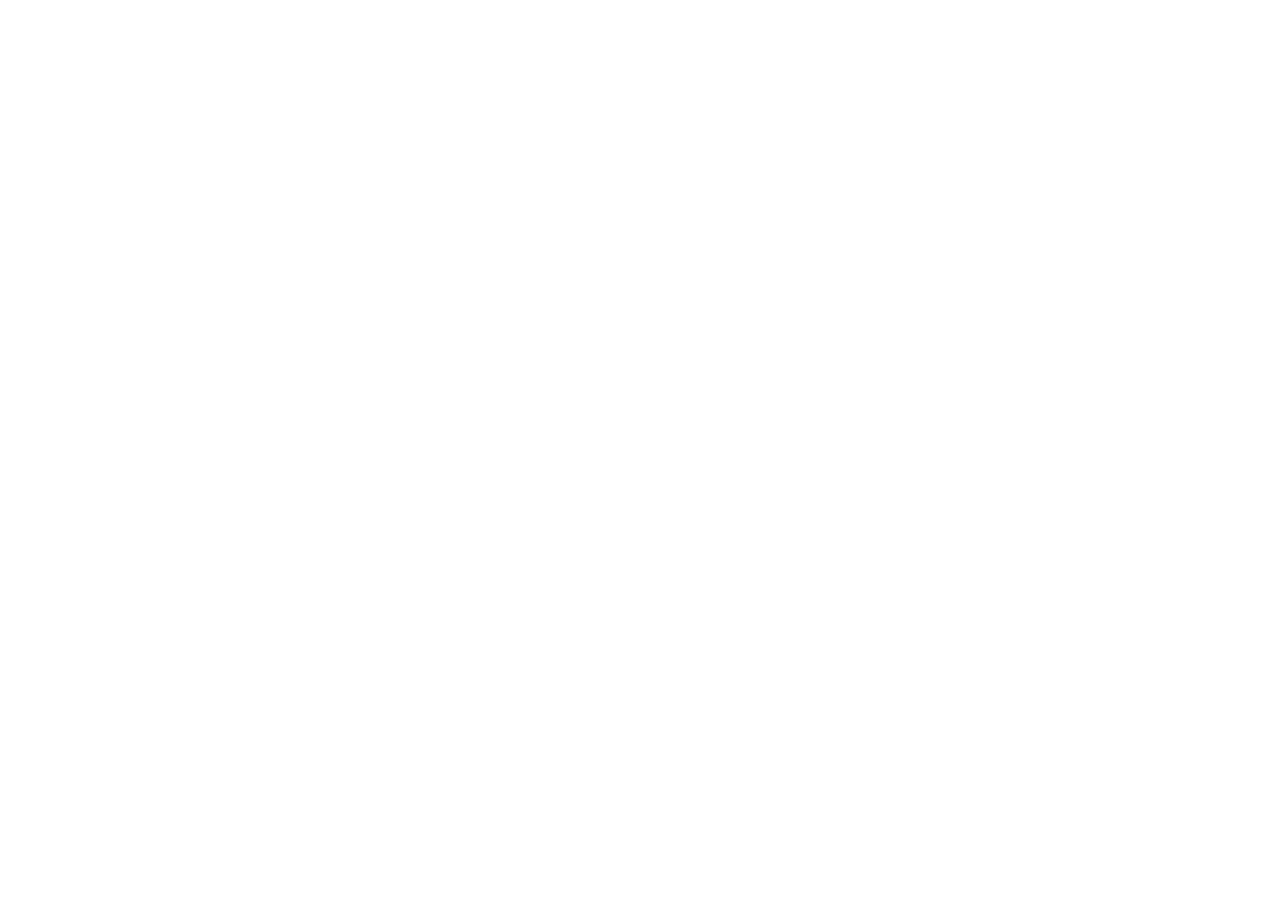
==== src/index.html @ 111ff083 "preparations" ====
<!DOCTYPE html>
<html lang="en">
<head>
    <meta charset="UTF-8">
    <meta name="viewport" content="width=device-width, initial-scale=1.0">
    <title>Document</title>
</head>
<body>
    
</body>
</html>
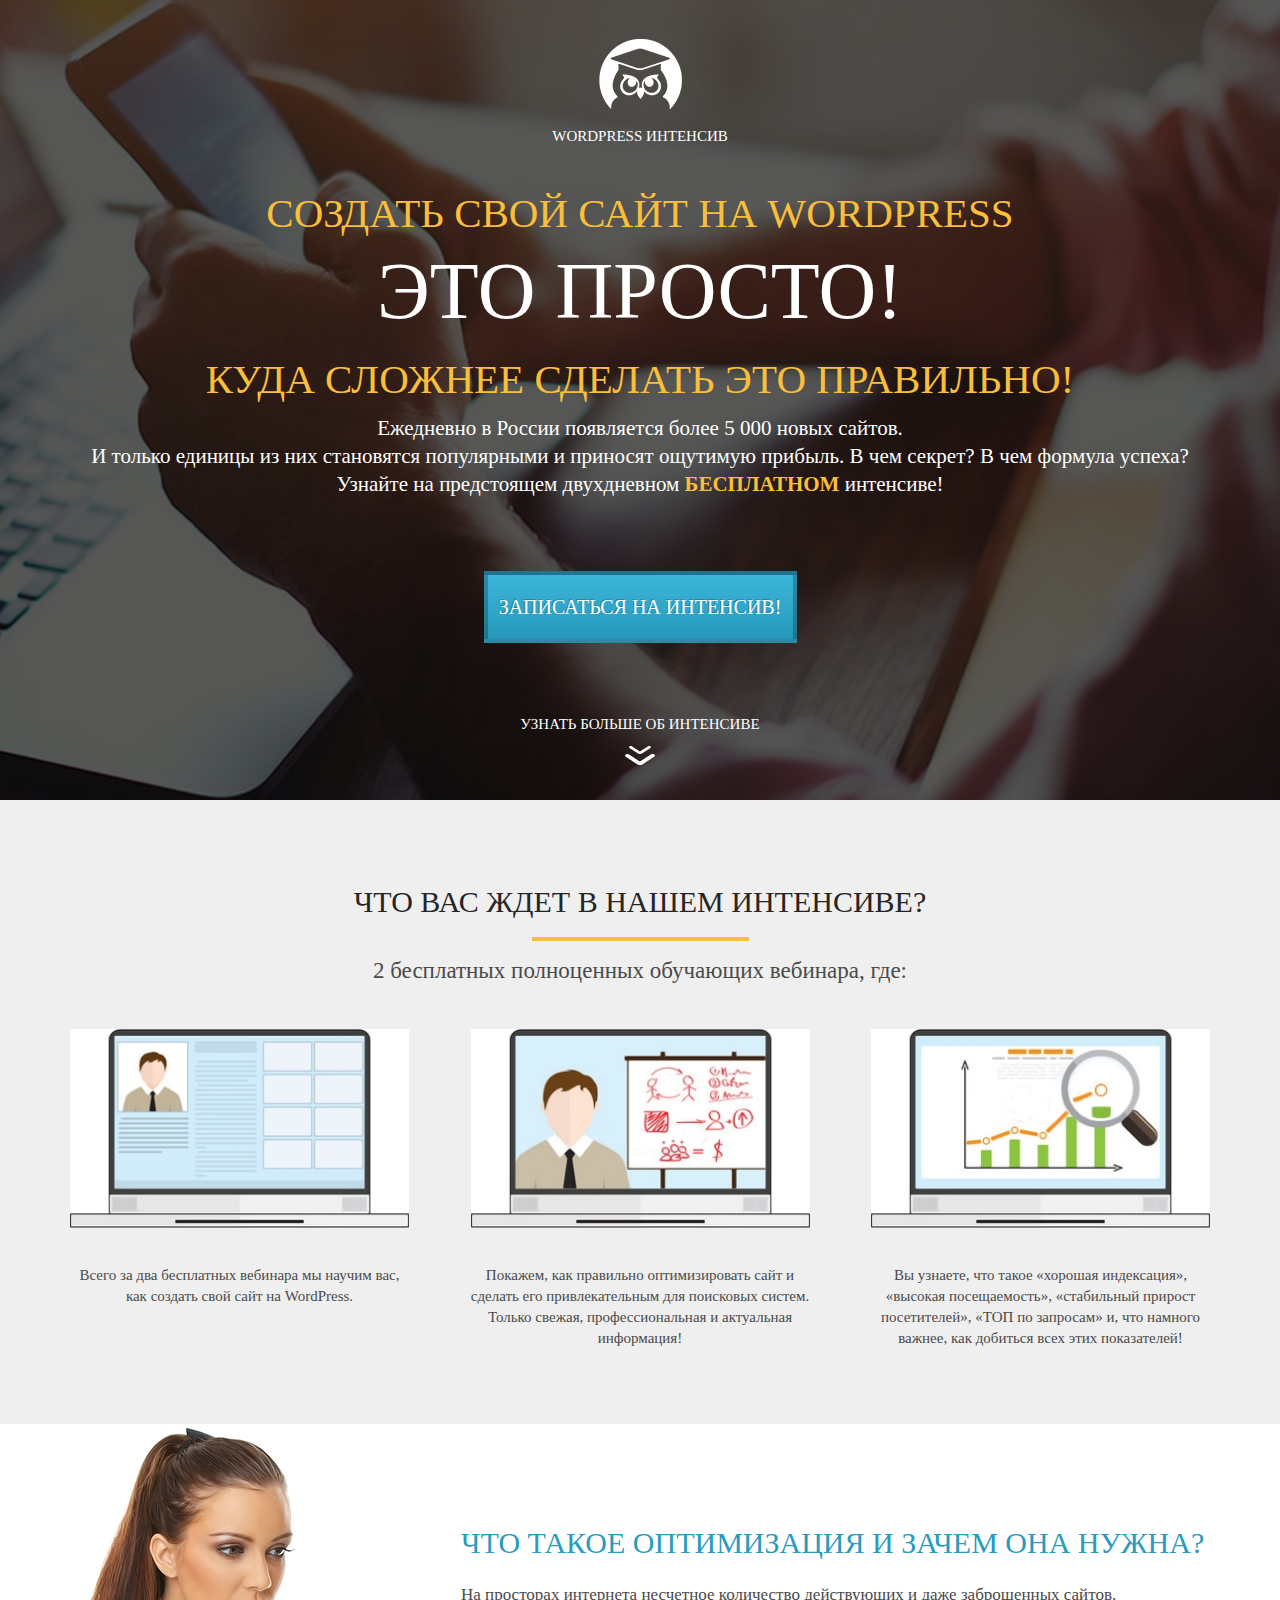
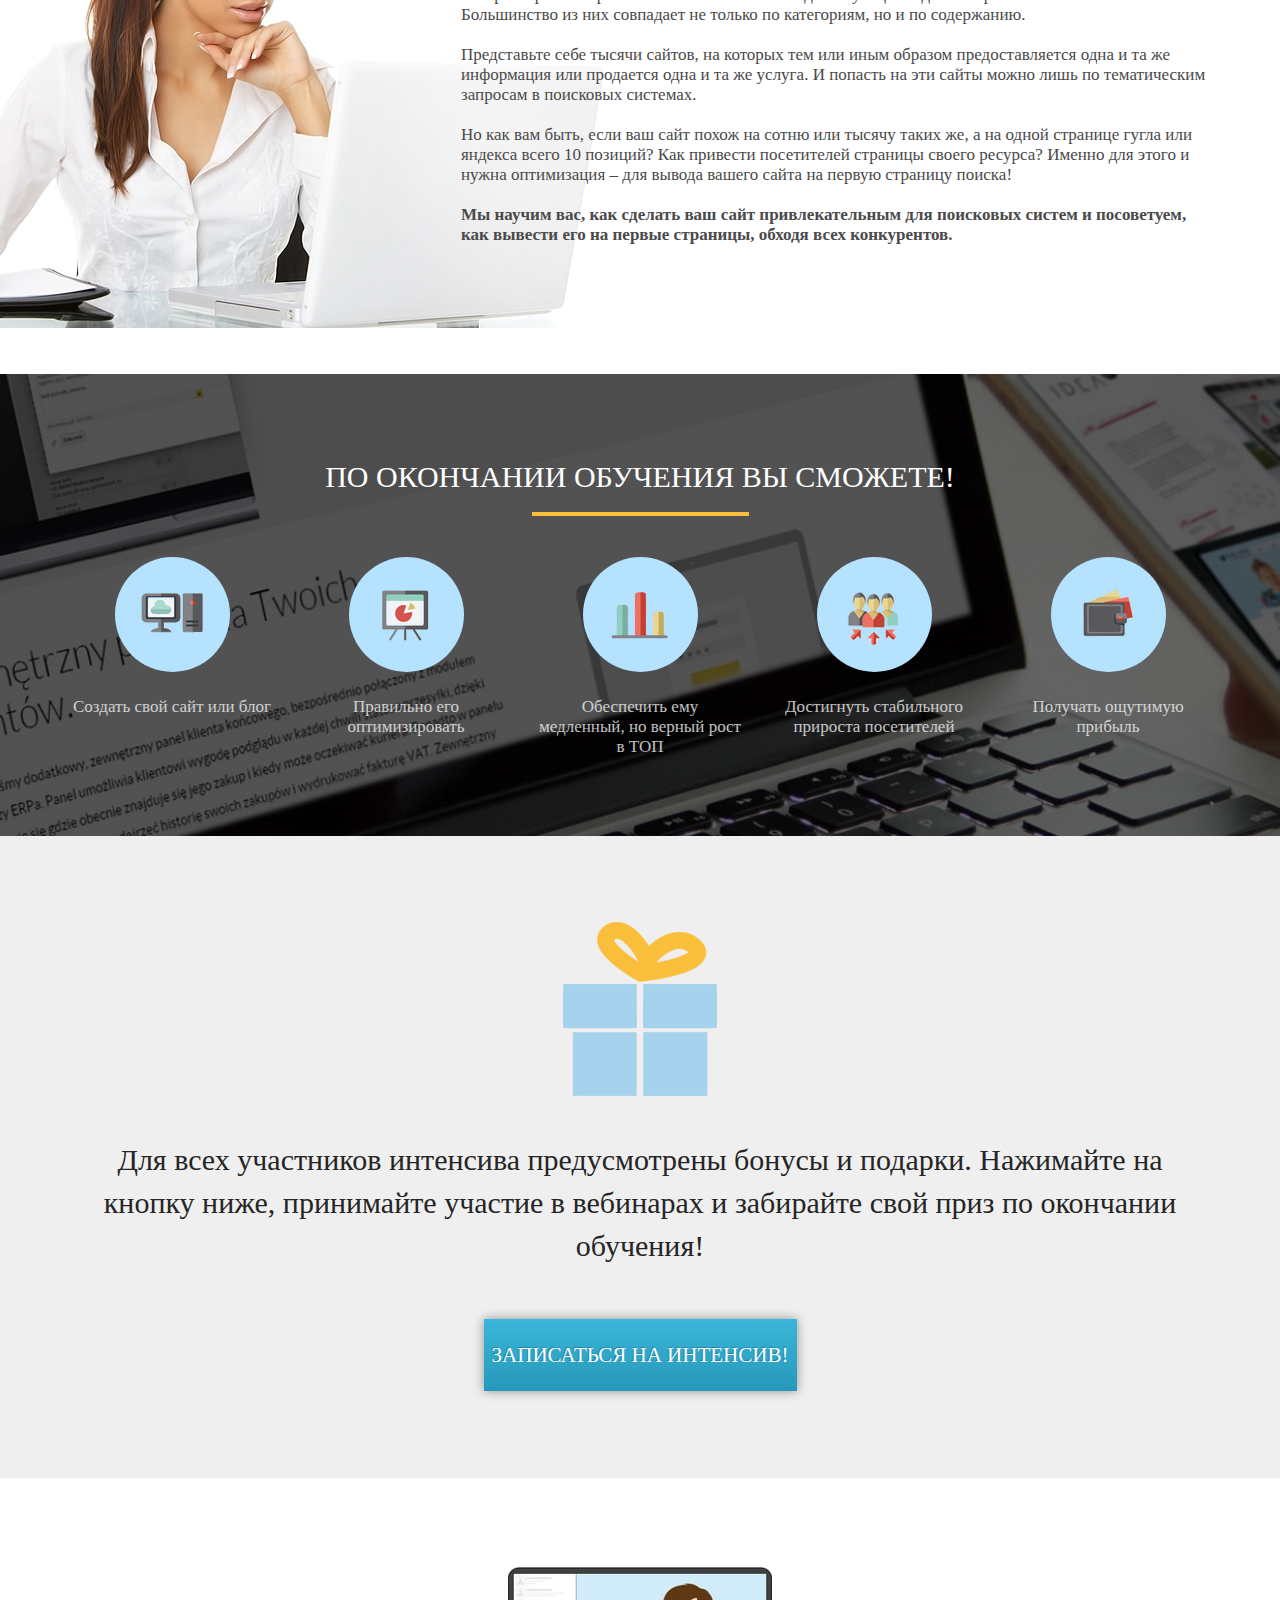
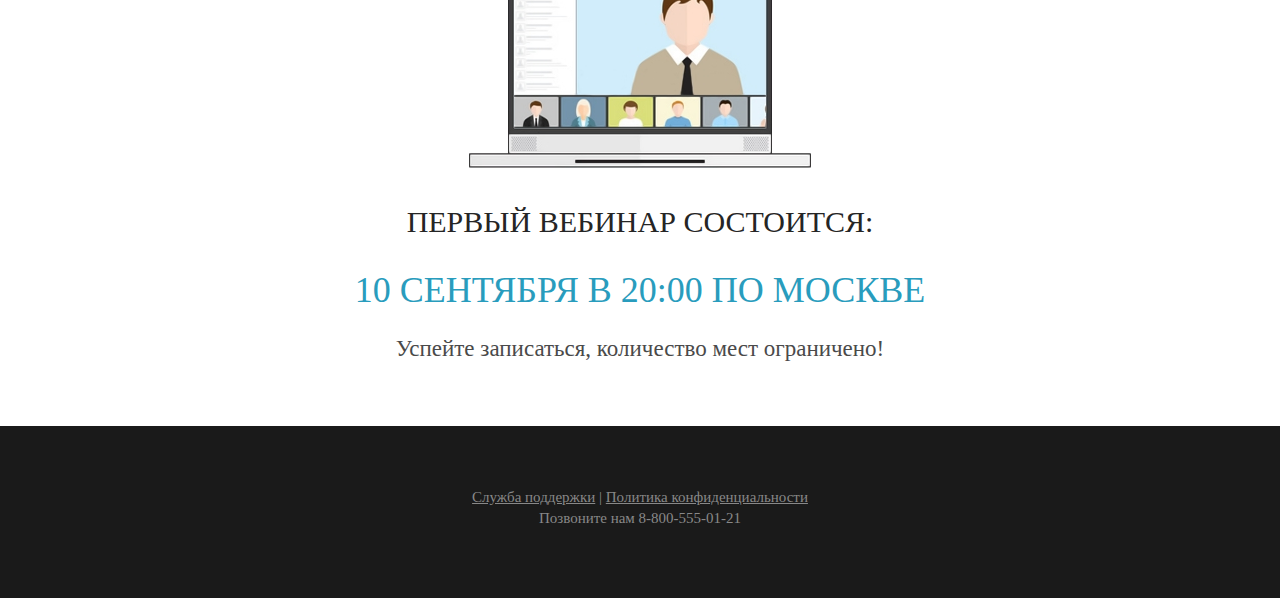
==== commit 77f3ec73: "task complete" ====
--- a/src/index.html
+++ b/src/index.html
@@ -1,11 +1,143 @@
 <!DOCTYPE html>
-<html lang="en">
-<head>
-    <meta charset="UTF-8">
-    <meta name="viewport" content="width=device-width, initial-scale=1.0">
-    <title>Document</title>
-</head>
-<body>
-    
-</body>
+<html lang="ru">
+
+    <head>
+        <meta charset="UTF-8">
+        <meta name="viewport" content="width=device-width, initial-scale=1.0">
+        <title>Wordpress интенсив</title>
+        <link rel="stylesheet" href="css/style.css">
+    </head>
+
+    <body>
+        <section class="promo">
+            <div class="container">
+                <div class="logo">
+                    <img src="icons/logo.png" alt="logo" class="logo_img">
+                    <div class="logo_text">WordPress интенсив</div>
+                </div>
+
+                <h1 class="title">Создать свой сайт на WordPress</h1>
+                <div class="simple">
+                    <h2 class="title_big">это просто!</h2>
+                    <div class="line"></div>
+                </div>
+                <h2 class="title">Куда сложнее сделать это правильно!</h2>
+                <div class="promo_text">
+                    Ежедневно в России появляется более 5 000 новых сайтов.<br>
+                     И только единицы из них становятся популярными и приносят ощутимую прибыль. 
+                     В чем секрет? В чем формула успеха? Узнайте на предстоящем двухдневном <span>БЕСПЛАТНОМ</span> интенсиве!
+                </div>
+
+                <button class="promo_btn">Записаться на интенсив!</button>
+
+                <div class="more">
+                    <div class="more_text">узнать больше об интенсиве</div>
+                    <img src="icons/arrow_down.png" alt="arrow" class="more_img">
+                </div>
+            </div>
+        </section>
+        <section class="waiting">
+            <div class="container">
+                <h2 class="waiting_header">Что вас ждет в нашем интенсиве?</h2>
+                <div class="waiting_divider"></div>
+                <div class="waiting_subheader">2 бесплатных полноценных обучающих вебинара, где:</div>
+
+                <div class="waiting_wrapper">
+                    <div class="waiting_item">
+                        <img src="img/expect/expect1.jpg" alt="expect1" class="waiting_img">
+                        <div class="waiting_descr">Всего за два бесплатных вебинара мы научим вас, как создать свой сайт на WordPress.</div>
+                    </div>
+                    <div class="waiting_item">
+                        <img src="img/expect/expect2.jpg" alt="expect2" class="waiting_img">
+                        <div class="waiting_descr">Покажем, как правильно оптимизировать сайт и сделать его привлекательным для поисковых систем. Только свежая, профессиональная и 
+                            актуальная информация!</div>
+                    </div>
+                    <div class="waiting_item">
+                        <img src="img/expect/expect3.jpg" alt="expect3" class="waiting_img">
+                        <div class="waiting_descr">Вы узнаете, что такое «хорошая индексация»,
+                            «высокая посещаемость», «стабильный прирост посетителей», «ТОП по запросам» и, что намного важнее, как добиться всех этих показателей!</div>
+                    </div>
+                </div>
+            </div>
+        </section>
+        <section class="optimization">
+            <div class="container">
+                <h2 class="optimization_header">Что такое оптимизация и зачем она нужна?</h2>
+                <div class="optimization_text">
+                    На просторах интернета несчетное количество действующих и даже заброшенных сайтов. Большинство из них совпадает не только по категориям, но и по содержанию.
+                    <br><br>
+                    Представьте себе тысячи сайтов, на которых тем или иным образом предоставляется одна и та же информация или продается одна и та же услуга. И попасть на эти сайты можно лишь по тематическим запросам в поисковых системах.
+                    <br><br>
+                    Но как вам быть, если ваш сайт похож на сотню или тысячу таких же, а на одной странице гугла или яндекса всего 10 позиций? Как привести посетителей страницы своего ресурса? Именно для этого и нужна оптимизация – для вывода вашего сайта на первую страницу поиска!
+                    <br><br>
+                    <span>Мы научим вас, как сделать ваш сайт привлекательным для поисковых систем и посоветуем, как вывести его на первые страницы, обходя всех конкурентов.</span>
+                </div>
+                <img src="img/bg/woman_bg.jpg" alt="photo" class="optimizaton_img">
+            </div>
+        </section>
+        <section class="finish">
+            <div class="container">
+                <h2 class="finish_header">По окончании обучения Вы сможете!</h2>
+                <div class="finish_divider"></div>
+                <div class="finish_wrapper">
+                    <div class="finish_item">
+                        <div class="finish_round">
+                            <img src="icons/finish/can1.png" alt="icon" class="finish_icon">
+                        </div>
+                        <div class="finish_descr">Создать свой сайт или блог</div>
+                    </div>
+                    <div class="finish_item">
+                        <div class="finish_round">
+                            <img src="icons/finish/can2.png" alt="icon" class="finish_icon">
+                        </div>
+                        <div class="finish_descr">Правильно его оптимизировать</div>
+                    </div>
+                    <div class="finish_item">
+                        <div class="finish_round">
+                            <img src="icons/finish/can3.png" alt="icon" class="finish_icon">
+                        </div>
+                        <div class="finish_descr">Обеспечить ему медленный, но верный рост в ТОП</div>
+                    </div>
+                    <div class="finish_item">
+                        <div class="finish_round">
+                            <img src="icons/finish/can4.png" alt="icon" class="finish_icon">
+                        </div>
+                        <div class="finish_descr">Достигнуть стабильного прироста посетителей</div>
+                    </div>
+                    <div class="finish_item">
+                        <div class="finish_round">
+                            <img src="icons/finish/can5.png" alt="icon" class="finish_icon">
+                        </div>
+                        <div class="finish_descr">Получать ощутимую прибыль</div>
+                    </div>
+                </div>
+            </div>
+        </section>
+        <section class="gift">
+            <div class="container">
+                <img src="icons/gift.png" alt="gift" class="gift_img">
+                <div class="gift_text">
+                    Для всех участников интенсива предусмотрены бонусы и подарки. Нажимайте на кнопку ниже, принимайте участие в вебинарах и забирайте свой приз по окончании обучения!
+                </div>
+                <button class="gift_btn">Записаться на интенсив!</button>
+            </div>
+        </section>
+        <section class="first">
+            <div class="container">
+                <img src="img/first_webinar/first_webinar.jpg" alt="first webinar" class="first_img">
+                <div class="first_text">Первый вебинар состоится:</div>
+                <h2 class="date">10 сентября в 20:00 по Москве</h2>
+                <div class="first_subtitle">Успейте записаться, количество мест ограничено!</div>
+            </div>
+        </section>
+        <footer>
+            <div class="info">
+                <div class="info_links">
+                    <a href="#" class="underlined">Служба поддержки</a>
+                    |
+                    <a href="#" class="underlined">Политика конфиденциальности</a>
+                </div>
+                Позвоните нам <a href="tel:+88005550121">8-800-555-01-21</a>
+            </div>
+        </footer>
 </html>--- a/src/css/style.css
+++ b/src/css/style.css
@@ -0,0 +1,364 @@
+* {
+    box-sizing: border-box;
+    margin: 0;
+    padding: 0;
+}
+
+.container {
+    position: relative;
+    width: 1140px;
+    margin: 0 auto;
+}
+
+.promo {
+    height: 800px;
+    background: url("../img/bg/main_bg.jpg") center center/cover no-repeat;
+    padding: 39px 0 62px 0;
+}
+
+.logo .logo_img {
+    display: block;
+    margin: 0 auto;
+}
+
+.logo .logo_text {
+    color: #ffffff;
+    font-family: Roboto;
+    font-size: 15px;
+    font-weight: 500;
+    line-height: 24px;
+    text-transform: uppercase;
+    text-align: center;
+    margin-top: 14px;
+}
+
+h1 {
+    margin-top: 53px;
+}
+
+.title {
+    color: #f9bf3b;
+    font-family: "Roboto - Black";
+    font-size: 41px;
+    font-weight: 400;
+    line-height: 24px;
+    text-transform: uppercase;
+    text-align: center;
+}
+
+h2.title {
+    margin-top: 30px;
+}
+
+.simple .title_big {
+    color: #ffffff;
+    font-family: "Roboto - Black";
+    font-size: 80px;
+    font-weight: 400;
+    /* line-height: 24px; */    
+    text-transform: uppercase;
+    text-align: center;
+    margin-top: 21px;
+}
+
+.promo .promo_text {
+    padding: 0 13px;
+    margin-top: 23px;
+    color: #ffffff;
+    font-size: 21px;
+    font-weight: 300;
+    line-height: 28px;
+    font-family: "Roboto - Light";
+    font-weight: 300;
+    text-align: center;
+}
+
+.promo .promo_text span {
+    color: #f9bf3b;
+    font-family: "Roboto - Bold";
+    font-weight: 700;
+}
+
+.promo .promo_btn, .gift .centrify .gift_btn {
+    display: block;
+    margin: 0px auto;
+    margin-top: 73px;
+    width: 313px;
+    height: 72px;
+    box-shadow: inset 0 0 0 rgba(0, 0, 0, 0.18);
+    border: 4px solid rgba(0, 0, 0, 0.23);
+    background-image: linear-gradient(to top, #2798b9 0%, #3ab6da 100%);
+
+    text-shadow: -1px -1px 0 rgba(0, 0, 0, 0.22);
+    color: #ffffff;
+    font-family: "Roboto Condensed";
+    font-size: 20px;
+    font-weight: 400;
+    text-transform: uppercase;
+    cursor: pointer;
+    outline: none;
+}
+
+.more {
+    margin-top: 73px;
+}
+
+.more .more_text {
+    color: #ffffff;
+    font-family: "Roboto - Thin";
+    font-size: 15px;
+    font-weight: 400;
+    text-transform: uppercase;
+    text-align: center;
+}
+
+.more .more_img {
+    display: block;
+    margin: 0 auto;
+    margin-top: 13px;
+}
+
+.waiting {
+    /* height: 604px; */
+    min-height: 604px;
+    background-color: #efefef;
+    padding: 85px 0 75px 0;
+}
+
+.waiting .waiting_header, .finish .finish_header {
+    color: #252525;
+    font-family: Roboto;
+    font-size: 30px;
+    font-weight: 400;
+    text-transform: uppercase;
+    text-align: center;
+}
+
+.waiting .waiting_divider, .finish .finish_divider {
+    width: 217px;
+    height: 4px;
+    background-color: #f9bf3b;
+    margin: 0 auto;
+    margin-top: 18px;
+}
+
+.waiting .waiting_subheader {
+    color: #4a4a4a;
+    font-family: Roboto;
+    font-size: 23px;
+    font-weight: 400;
+    margin-top: 17px;
+    text-align: center;
+}
+
+.waiting .waiting_wrapper {
+    display: flex;
+    justify-content: space-between;
+    margin-top: 45px;
+}
+
+.waiting .waiting_wrapper .waiting_item {
+    width: 339px;
+    text-align: center;
+}
+
+.waiting .waiting_wrapper .waiting_item .waiting_img {
+    width: 100%;
+}
+
+.waiting .waiting_wrapper .waiting_item .waiting_descr {
+    margin-top: 33px;
+    color: #4a4a4a;
+    font-family: Roboto;
+    font-size: 15px;
+    font-weight: 300;
+    line-height: 21px;
+}
+
+.optimization {
+    min-height: 550px;
+    padding: 102px 0 107px 0;
+}
+
+.optimization .optimization_header {
+    margin-left: 391px;
+    color: #299cbd;
+    font-family: "Roboto - Black";
+    font-size: 30px;
+    font-weight: 400;
+    text-transform: uppercase;
+}
+
+.optimization .optimization_text {
+    margin-top: 25px;
+    margin-left: 391px;
+    color: #4a4a4a;
+    font-size: 17px;
+    font-weight: 300;
+    font-family: "Roboto Light";
+    font-weight: 300;
+}
+.optimization .optimization_text span {
+    font-family: "Roboto - Bold";
+    font-weight: 700;
+}
+
+.optimization .optimizaton_img {
+    position: absolute;
+    top: -100px;
+    left: -280px;
+    z-index: -1;
+}
+
+.finish {
+    min-height: 447px;
+    padding: 86px 0 79px 0;
+    background: url("../img/bg/second_bg.jpg") center center/cover no-repeat;
+}
+
+.finish .finish_header {
+    color: #ffffff;
+}
+
+.finish .finish_wrapper {
+    margin-top: 41px;
+    display: flex;
+    justify-content: space-between;
+}
+
+.finish .finish_wrapper .finish_item {
+    width: 204px;
+}
+
+.finish .finish_wrapper .finish_item .finish_round {
+    display: flex;
+    justify-content: center;
+    align-items: center;
+    margin: 0 auto;
+    width: 115px;
+    height: 115px;
+    background-color: #b4e2ff;
+    border-radius: 100%;
+} 
+
+.finish .finish_wrapper .finish_item .finish_descr {
+    margin-top: 25px;
+    text-align: center;
+    color: #efefef;
+    opacity: 0.8;
+    font-family: Roboto;
+    font-size: 17px;
+    font-weight: 300;
+}
+
+.gift {
+    min-height: 628px;
+    padding: 86px 0 87px 0;
+    background-color: #efefef;
+}
+
+.gift .gift_btn {
+    display: block;
+    margin: 0px auto;
+    margin-top: 52px;
+    width: 313px;
+    height: 72px;
+    box-shadow: 0 0 10px rgba(0, 0, 0, 0.4);
+    border: 4px solid rgba(0, 0, 0, 0.23);
+    background-image: linear-gradient(to top, #2798b9 0%, #3ab6da 100%);
+    text-shadow: -1px -1px 0 rgba(0, 0, 0, 0.22);
+    color: #ffffff;
+    font-family: "Roboto Condensed";
+    font-size: 21px;
+    font-weight: 400;
+    line-height: 24px;
+    text-transform: uppercase;
+    cursor: pointer;
+    outline: none;
+    border: none;
+}
+
+
+.gift .gift_img {
+    display: block;
+    margin: 0 auto;
+}
+
+.gift .gift_text {
+    margin-top: 42px;
+    color: #252525;
+    font-family: 'Roboto';
+    font-size: 30px;
+    font-weight: 400;
+    line-height: 43px;
+    text-align: center;
+}
+
+
+.first {
+    min-height: 515px;
+    padding: 89px 0 64px 0;
+}
+
+.first .first_img {
+    display: block;
+    margin: 0 auto;
+}
+
+.first .first_text {
+    margin-top: 37px;
+    color: #252525;
+    font-family: Roboto;
+    font-size: 30px;
+    font-weight: 400;
+    text-transform: uppercase;
+    text-align: center;
+}
+
+.first .date {
+    margin-top: 30px;
+    color: #299cbd;
+    font-family: "Roboto - Black";
+    font-size: 36px;
+    font-weight: 400;
+    text-transform: uppercase;
+    text-align: center;
+}
+
+.first .first_subtitle{
+    margin-top: 25px;
+    color: #4a4a4a;
+    font-size: 23px;
+    font-weight: 400;
+    text-align: center;
+}
+
+footer {
+    min-height: 166px;
+    background-color: #1a1a1a;
+    padding: 61px 0 69px 0;
+}
+
+.info {
+    margin: 0 auto;
+    width: 377px;
+    text-align: center;
+    color: #888888;
+    font-family: Roboto;
+    font-size: 15px;
+    font-weight: 300;
+    line-height: 21px;
+}
+
+footer a {
+    color: #888888;
+    font-family: Roboto;
+    font-size: 15px;
+    font-weight: 300;
+    line-height: 21px;
+    text-decoration: none;
+}
+
+.underlined {
+    text-decoration: underline;
+}